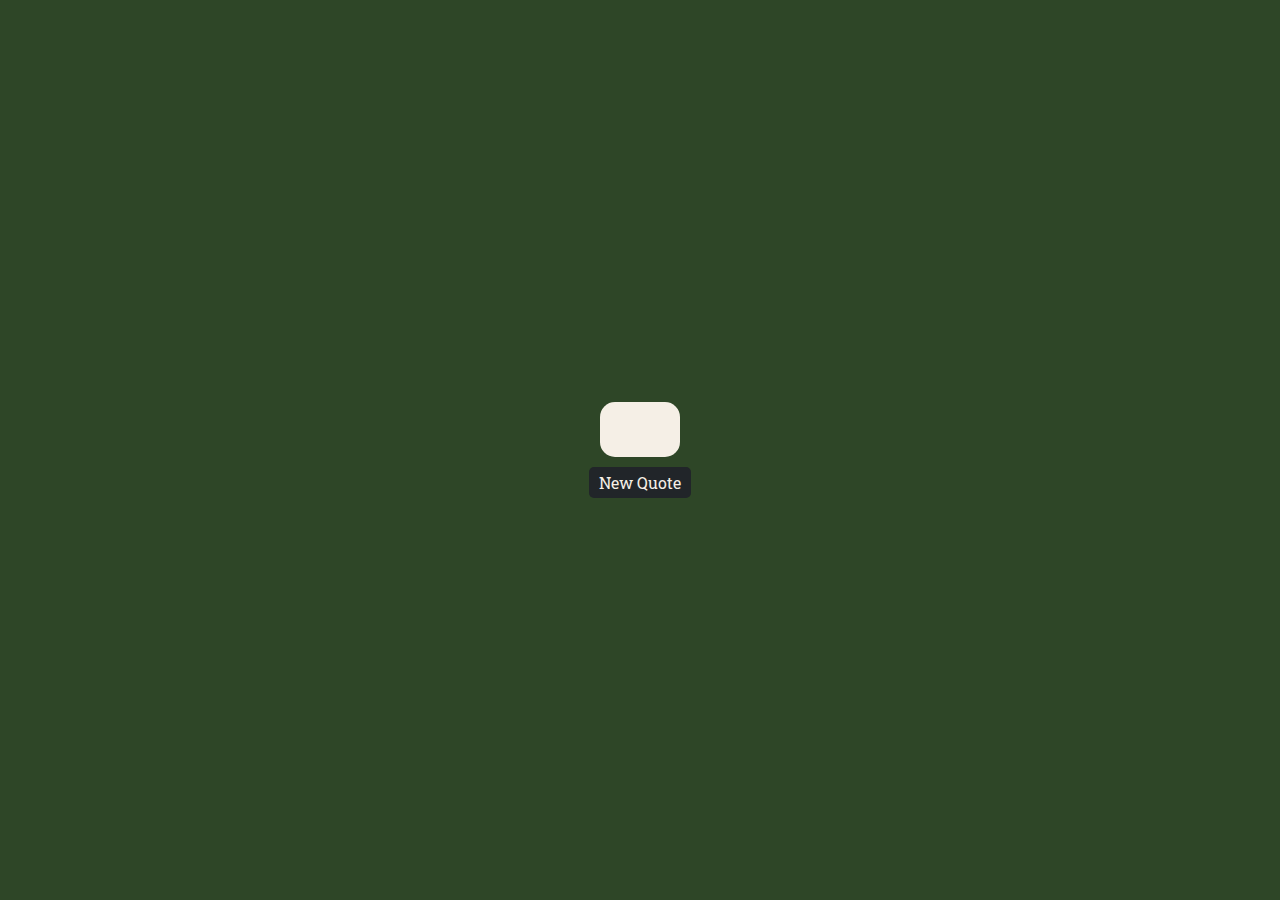
==== index.html @ 7618e1d6 "random api generator" ====
<!DOCTYPE html>
<html lang="en">
  <head>
    <meta charset="UTF-8" />
    <meta http-equiv="X-UA-Compatible" content="IE=edge" />
    <meta name="viewport" content="width=device-width, initial-scale=1.0" />
    <link rel="stylesheet" href="/style/reset.css" />
    <link rel="stylesheet" href="/style/style.css" />
    <title>Random quotes</title>
  </head>
  <body>
    <div class="container">
      <div class="quote-box">
        <h1 class="quote-h1"></h1>
        <p class="quote-author"></p>
      </div>
      <button class="btn quote-new" type="submit">New Quote</button>
    </div>
  </body>
  <script src="js/index.js"></script>
</html>
---- style/style.css ----
@import url("https://fonts.googleapis.com/css2?family=Roboto+Slab:wght@400;700&display=swap");

:root {
  --cnt-color: #7895b2;
  --box-color: #f5efe6;

  --quote-color: #7895b2;
  --black: #212529;
}

body {
  font-family: "Roboto Slab", serif;
  height: 100vh;
  color: var(--black);
}

h1 {
  font-size: 32px;
  font-weight: 700;
}

.quote-h1 {
  text-align: center;
  margin-bottom: 15px;
}

.quote-author {
  text-align: right;
}

.container {
  display: flex;
  flex-direction: column;
  gap: 10px;
  height: inherit;

  background-color: var(--cnt-color);
  align-items: center;
  justify-content: center;

  padding: 20px;
}

.quote-box {
  background-color: var(--box-color);

  padding: 20px 40px 20px 40px;
  max-width: 1200px;

  border-radius: 15px;
}

.btn {
  background-color: var(--black);
  color: var(--box-color);
  padding: 5px 10px;
  border-radius: 5px;

  transition: ease-in-out 0.1s;
}

.btn:hover {
  background-color: var(--box-color);
  color: var(--black);
  cursor: pointer;
}
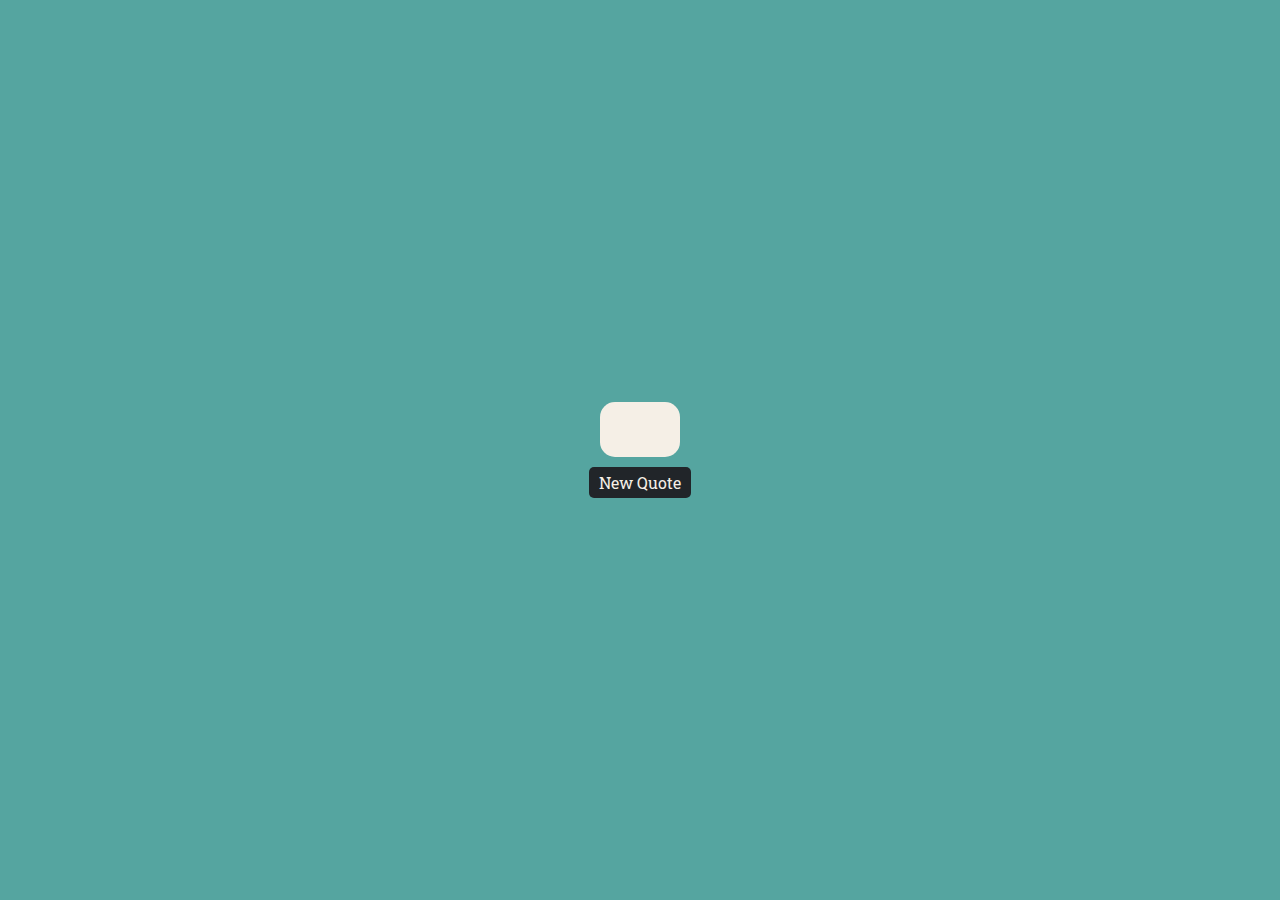
==== commit 669dfcde: "Fixed style loading" ====
--- a/index.html
+++ b/index.html
@@ -4,8 +4,8 @@
     <meta charset="UTF-8" />
     <meta http-equiv="X-UA-Compatible" content="IE=edge" />
     <meta name="viewport" content="width=device-width, initial-scale=1.0" />
-    <link rel="stylesheet" href="/style/reset.css" />
-    <link rel="stylesheet" href="/style/style.css" />
+    <link rel="stylesheet" href="./style/reset.css" />
+    <link rel="stylesheet" href="./style/style.css" />
     <title>Random quotes</title>
   </head>
   <body>
@@ -16,6 +16,6 @@
       </div>
       <button class="btn quote-new" type="submit">New Quote</button>
     </div>
+    <script src="js/index.js"></script>
   </body>
-  <script src="js/index.js"></script>
 </html>
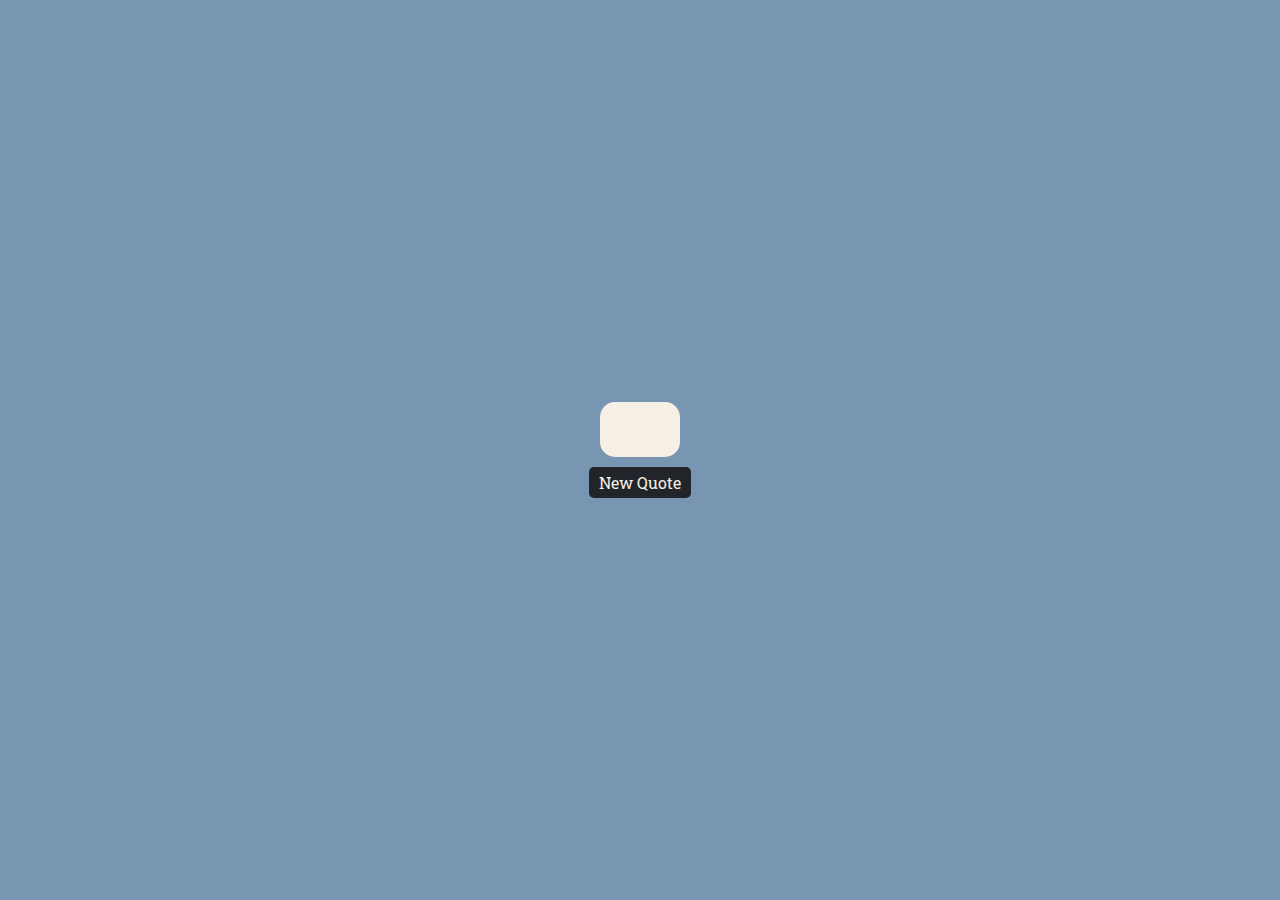
==== commit 7d30260f: "fixed modules" ====
--- a/index.html
+++ b/index.html
@@ -16,6 +16,6 @@
       </div>
       <button class="btn quote-new" type="submit">New Quote</button>
     </div>
-    <script src="js/index.js"></script>
+    <script type="module" src="js/index.js"></script>
   </body>
 </html>
